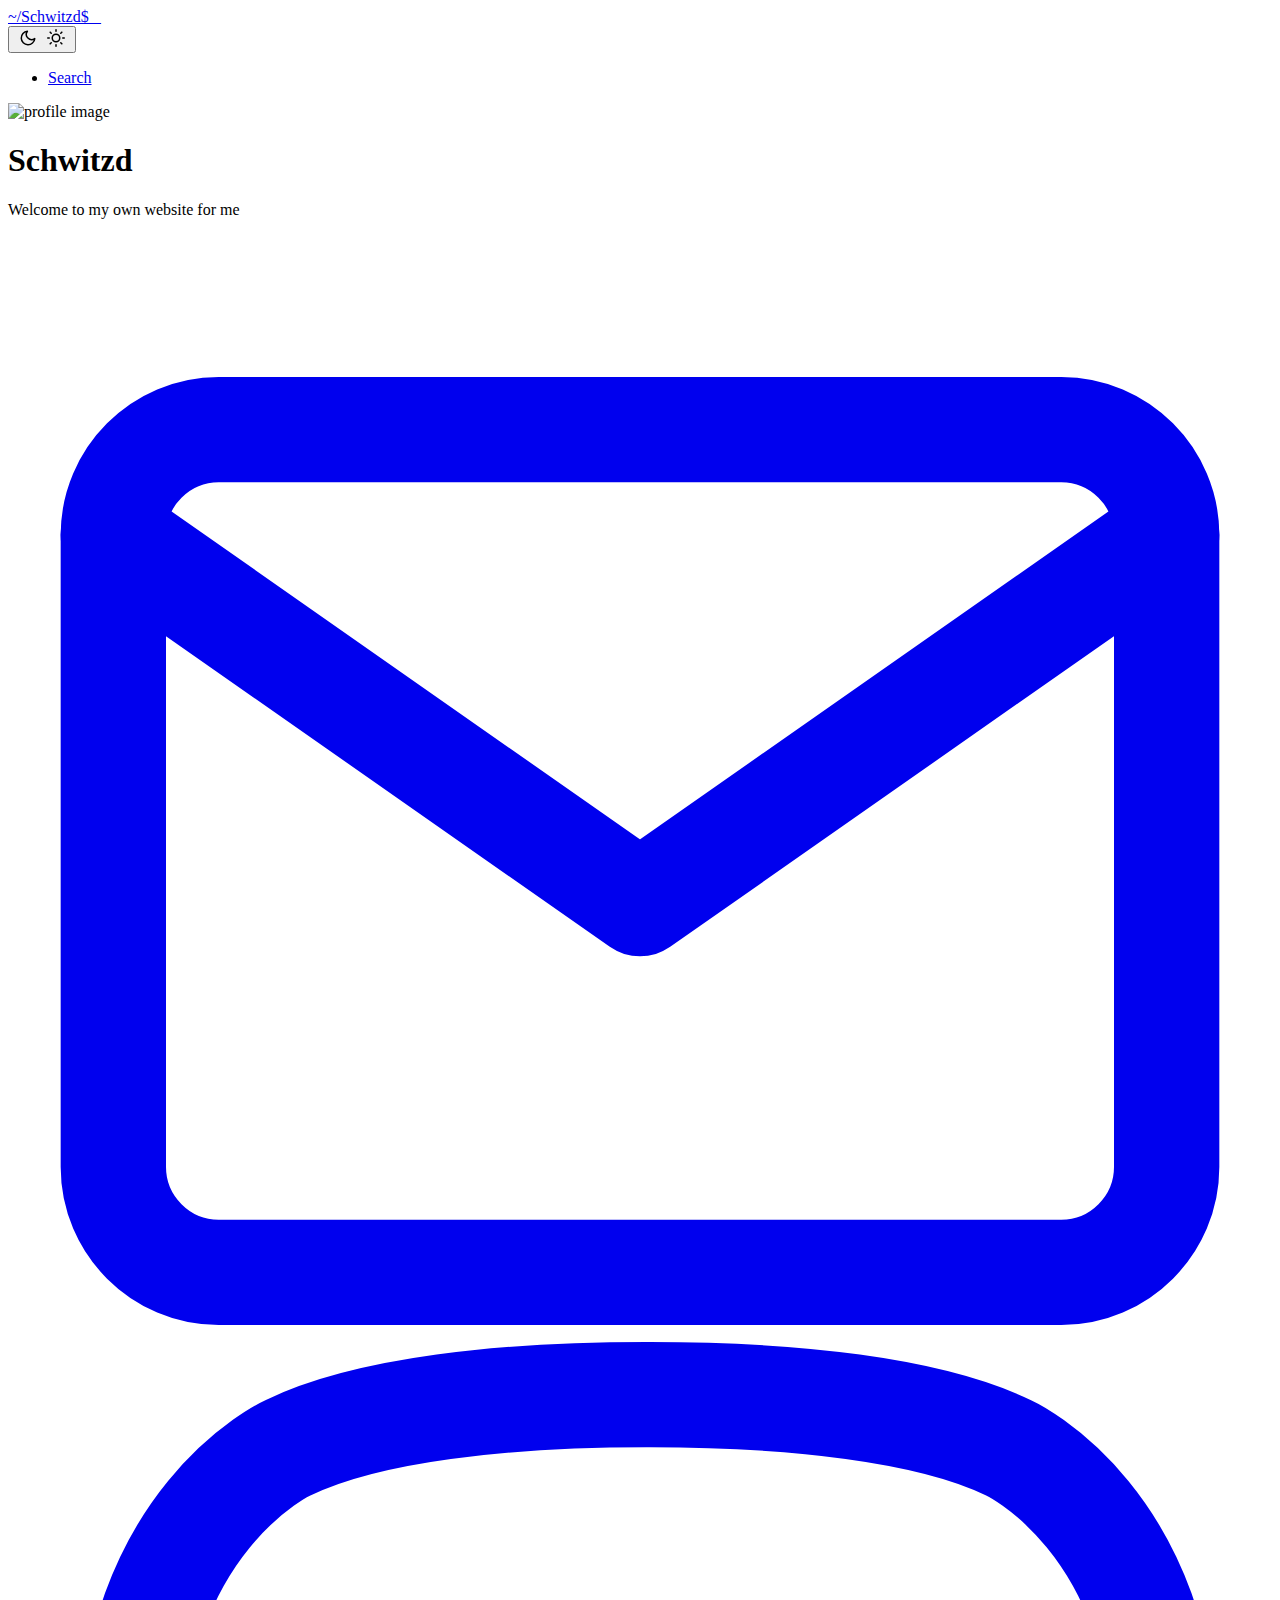
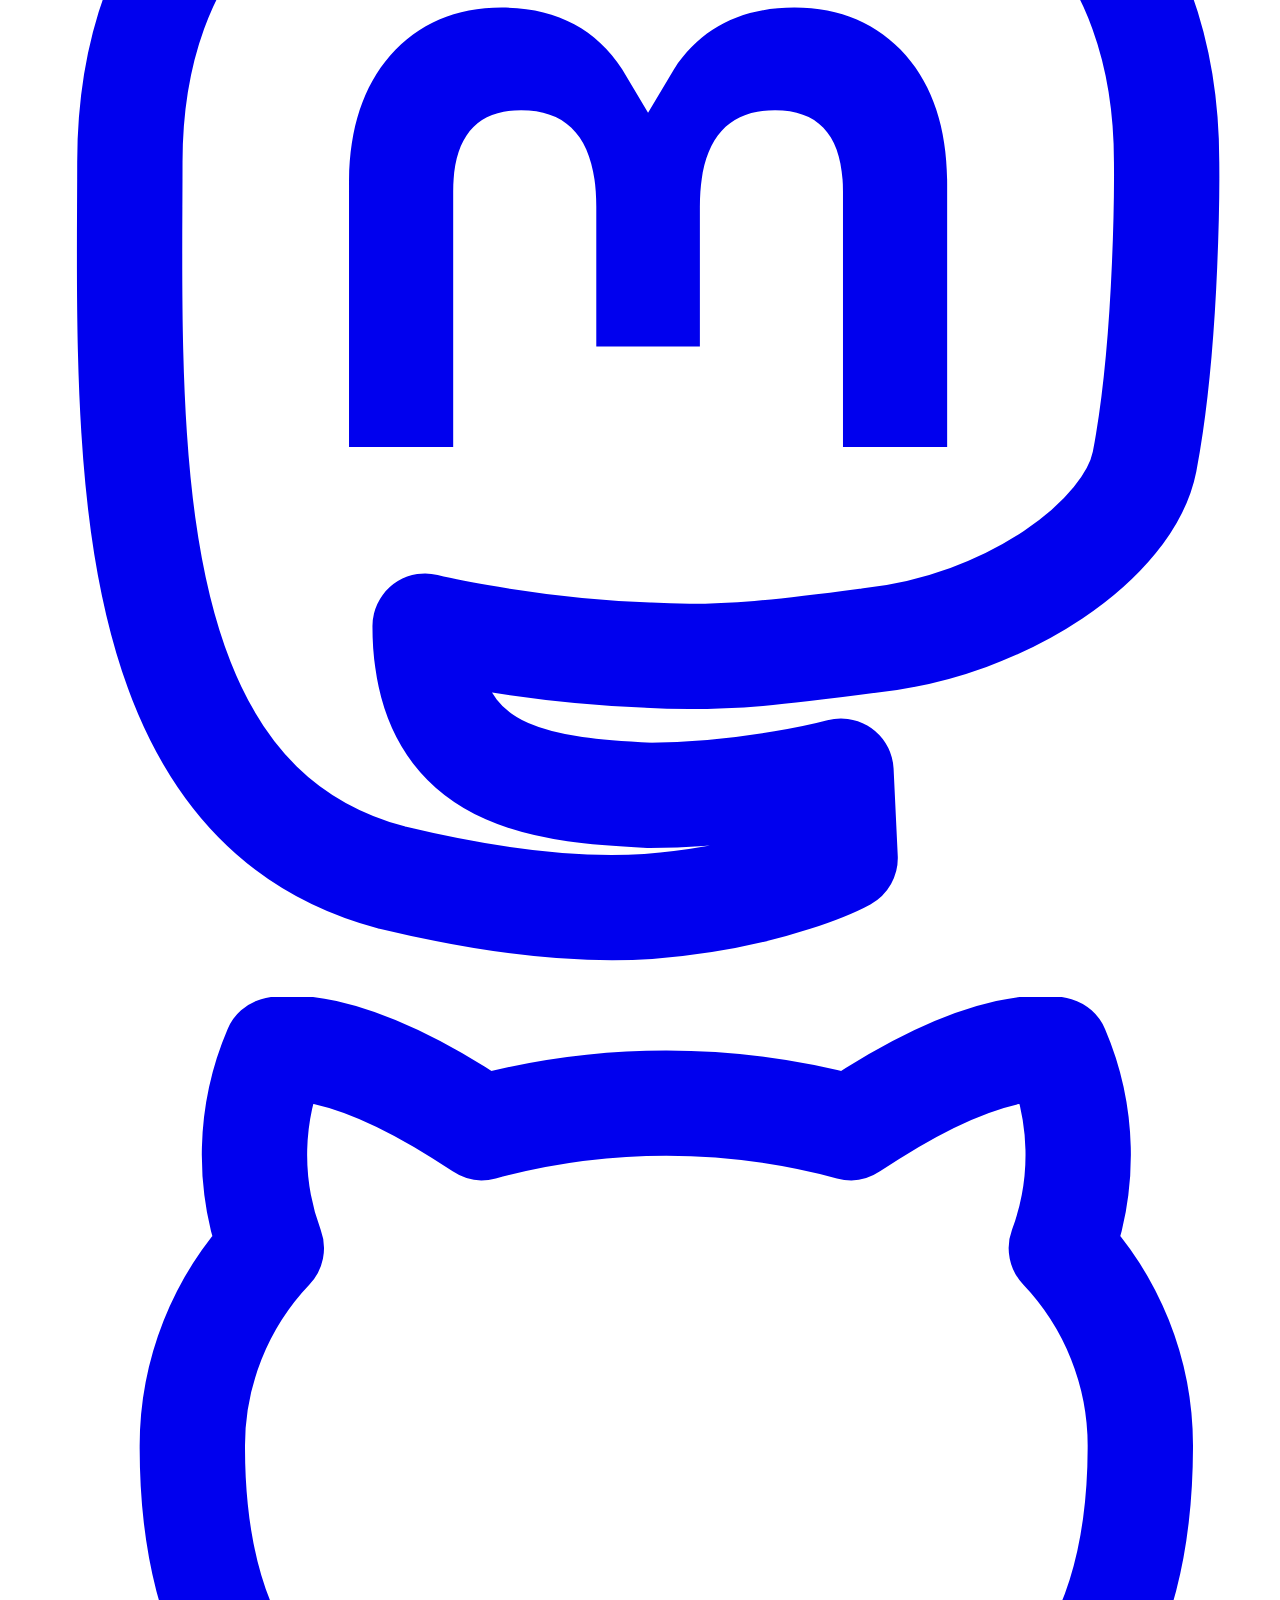
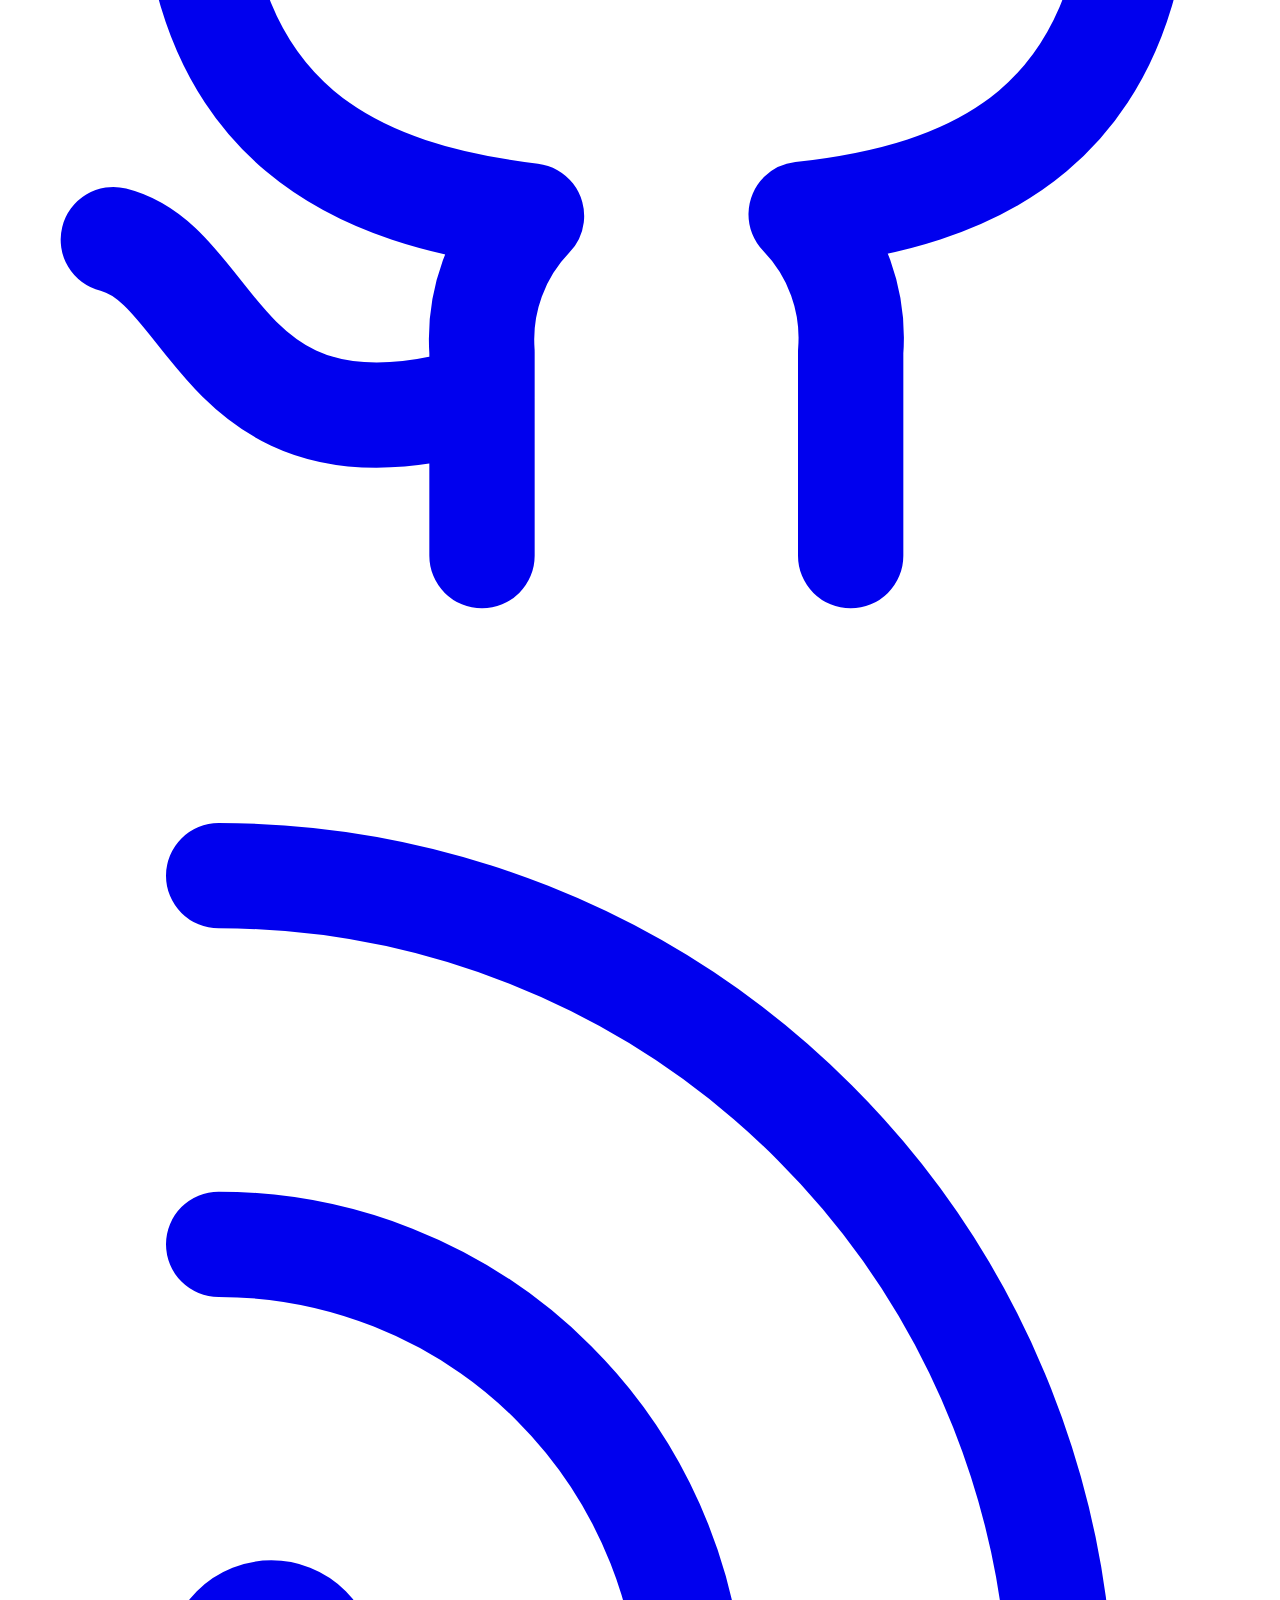
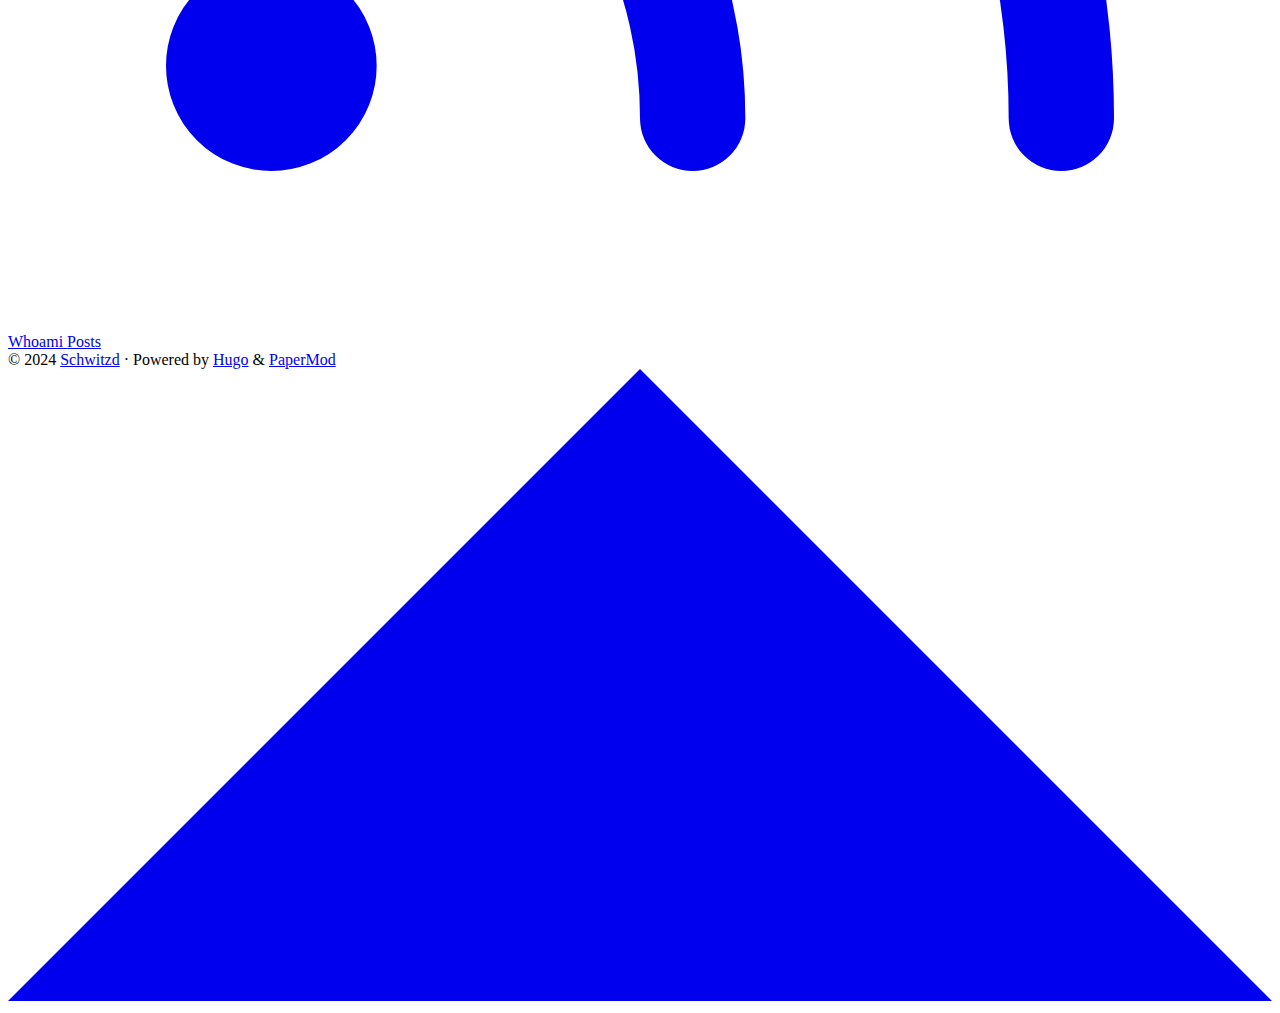
==== public/index.html @ d4819c5f "still under construction" ====
<!DOCTYPE html>
<html lang="en" dir="auto">

<head>
	<meta name="generator" content="Hugo 0.125.5"><script src="/livereload.js?mindelay=10&amp;v=2&amp;port=1313&amp;path=livereload" data-no-instant defer></script><meta charset="utf-8">
<meta http-equiv="X-UA-Compatible" content="IE=edge">
<meta name="viewport" content="width=device-width, initial-scale=1, shrink-to-fit=no">
<meta name="robots" content="index, follow">
<title>Schwitzd</title>

<meta name="description" content="My website on technical stuff, IT security, cryptography and anything else I am interested in.">
<meta name="author" content="Daniel">
<link rel="canonical" href="http://localhost:1313/">
<link crossorigin="anonymous" href="/assets/css/stylesheet.6cf084429bdb60b7ccf34b791f81b91d6a090aed46d8e8744844afa50b60d0a9.css" integrity="sha256-bPCEQpvbYLfM80t5H4G5HWoJCu1G2Oh0SESvpQtg0Kk=" rel="preload stylesheet" as="style">
<link rel="icon" href="http://localhost:1313/favicon.ico">
<link rel="icon" type="image/png" sizes="16x16" href="http://localhost:1313/favicon-16x16.png">
<link rel="icon" type="image/png" sizes="32x32" href="http://localhost:1313/favicon-32x32.png">
<link rel="apple-touch-icon" href="http://localhost:1313/apple-touch-icon.png">
<link rel="mask-icon" href="http://localhost:1313/safari-pinned-tab.svg">
<meta name="theme-color" content="#2e2e33">
<meta name="msapplication-TileColor" content="#2e2e33">
<link rel="alternate" type="application/rss+xml" href="http://localhost:1313/index.xml">
<link rel="alternate" type="application/json" href="http://localhost:1313/index.json">
<link rel="alternate" hreflang="en" href="http://localhost:1313/">
<noscript>
    <style>
        #theme-toggle,
        .top-link {
            display: none;
        }

    </style>
    <style>
        @media (prefers-color-scheme: dark) {
            :root {
                --theme: rgb(29, 30, 32);
                --entry: rgb(46, 46, 51);
                --primary: rgb(218, 218, 219);
                --secondary: rgb(155, 156, 157);
                --tertiary: rgb(65, 66, 68);
                --content: rgb(196, 196, 197);
                --code-block-bg: rgb(46, 46, 51);
                --code-bg: rgb(55, 56, 62);
                --border: rgb(51, 51, 51);
            }

            .list {
                background: var(--theme);
            }

            .list:not(.dark)::-webkit-scrollbar-track {
                background: 0 0;
            }

            .list:not(.dark)::-webkit-scrollbar-thumb {
                border-color: var(--theme);
            }
        }

    </style>
</noscript>
  

<meta property="og:title" content="Schwitzd" />
<meta property="og:description" content="My website on technical stuff, IT security, cryptography and anything else I am interested in." />
<meta property="og:type" content="website" />
<meta property="og:url" content="http://localhost:1313/" />

<meta name="twitter:card" content="summary"/>
<meta name="twitter:title" content="Schwitzd"/>
<meta name="twitter:description" content="My website on technical stuff, IT security, cryptography and anything else I am interested in."/>

<script type="application/ld+json">
{
  "@context": "https://schema.org",
  "@type": "Organization",
  "name": "Schwitzd",
  "url": "http://localhost:1313/",
  "description": "My website on technical stuff, IT security, cryptography and anything else I am interested in.",
  "thumbnailUrl": "http://localhost:1313/favicon.ico",
  "sameAs": [
      "mailto:me@schwitzd.me", "https://infosec.exchange/@Schwitzd", "https://github.com/Schwitzd", "/posts/index.xml"
  ]
}
</script>
</head>

<body class="list" id="top">
<script>
    if (localStorage.getItem("pref-theme") === "dark") {
        document.body.classList.add('dark');
    } else if (localStorage.getItem("pref-theme") === "light") {
        document.body.classList.remove('dark')
    } else if (window.matchMedia('(prefers-color-scheme: dark)').matches) {
        document.body.classList.add('dark');
    }

</script>

<header class="header">
    <nav class="nav">
        <div class="logo">
            <a href="http://localhost:1313/" accesskey="h" title="~/Schwitzd$ _ (Alt + H)">~/Schwitzd$ _</a>
            <div class="logo-switches">
                <button id="theme-toggle" accesskey="t" title="(Alt + T)">
                    <svg id="moon" xmlns="http://www.w3.org/2000/svg" width="24" height="18" viewBox="0 0 24 24"
                        fill="none" stroke="currentColor" stroke-width="2" stroke-linecap="round"
                        stroke-linejoin="round">
                        <path d="M21 12.79A9 9 0 1 1 11.21 3 7 7 0 0 0 21 12.79z"></path>
                    </svg>
                    <svg id="sun" xmlns="http://www.w3.org/2000/svg" width="24" height="18" viewBox="0 0 24 24"
                        fill="none" stroke="currentColor" stroke-width="2" stroke-linecap="round"
                        stroke-linejoin="round">
                        <circle cx="12" cy="12" r="5"></circle>
                        <line x1="12" y1="1" x2="12" y2="3"></line>
                        <line x1="12" y1="21" x2="12" y2="23"></line>
                        <line x1="4.22" y1="4.22" x2="5.64" y2="5.64"></line>
                        <line x1="18.36" y1="18.36" x2="19.78" y2="19.78"></line>
                        <line x1="1" y1="12" x2="3" y2="12"></line>
                        <line x1="21" y1="12" x2="23" y2="12"></line>
                        <line x1="4.22" y1="19.78" x2="5.64" y2="18.36"></line>
                        <line x1="18.36" y1="5.64" x2="19.78" y2="4.22"></line>
                    </svg>
                </button>
            </div>
        </div>
        <ul id="menu">
            <li>
                <a href="http://localhost:1313/search" title="Search (Alt &#43; /)" accesskey=/>
                    <span>Search</span>
                </a>
            </li>
        </ul>
    </nav>
</header>
<main class="main"><div class="profile">
    <div class="profile_inner">
        <img draggable="false" src="https://media.infosec.exchange/infosec.exchange/accounts/avatars/109/800/279/181/661/366/original/7f3ded060a7ae574.jpg%22" alt="profile image" title=""
            height="120" width="120" />
        <h1>Schwitzd</h1>
        <span>Welcome to my own website for me</span><div class="social-icons" >
    <a href="mailto:me@schwitzd.me" target="_blank" rel="noopener noreferrer me"
        title="Email">
        <svg xmlns="http://www.w3.org/2000/svg" viewBox="0 0 24 21" fill="none" stroke="currentColor" stroke-width="2"
    stroke-linecap="round" stroke-linejoin="round">
    <path d="M4 4h16c1.1 0 2 .9 2 2v12c0 1.1-.9 2-2 2H4c-1.1 0-2-.9-2-2V6c0-1.1.9-2 2-2z"></path>
    <polyline points="22,6 12,13 2,6"></polyline>
</svg>
    </a>
    <a href="https://infosec.exchange/@Schwitzd" target="_blank" rel="noopener noreferrer me"
        title="Mastodon">
        <svg xmlns="http://www.w3.org/2000/svg" viewBox="0 0 24 24" fill="none" stroke="currentColor" stroke-width="2"
    stroke-linecap="round" stroke-linejoin="round">
    <path
        d="M21.58 13.913c-.29 1.469-2.592 3.121-5.238 3.396-1.379.184-2.737.368-4.185.276-2.368-.092-4.237-.551-4.237-.551 0 .184.014.459.043.643.308 2.294 2.317 2.478 4.22 2.57 1.922 0 3.633-.46 3.633-.46l.079 1.653s-1.344.734-3.738.918c-1.32.091-2.96-.092-4.869-.551-4.14-1.102-4.853-5.507-4.961-10.005-.034-1.285-.013-2.57-.013-3.58 0-4.589 3-5.966 3-5.966 1.513-.734 4.11-1.01 6.808-1.01h.067c2.699 0 5.296.276 6.81 1.01 0 0 3 1.377 3 5.967 0 0 .037 3.304-.419 5.69"
        stroke="currentColor" />
    <path
        d="M17.832 8.633v5h-1.978V8.78c0-1.023-.43-1.542-1.29-1.542-.95 0-1.427.616-1.427 1.834v2.655H11.17V9.072c0-1.218-.476-1.834-1.427-1.834-.86 0-1.29.52-1.29 1.542v4.852H6.475V8.633c0-1.022.26-1.834.782-2.434.538-.6 1.243-.909 2.118-.909 1.012 0 1.779.39 2.286 1.169l.492.827.493-.827c.507-.78 1.274-1.169 2.286-1.169.875 0 1.58.308 2.118.909.522.6.782 1.412.782 2.434"
        fill="currentColor" stroke="none" />
</svg>
    </a>
    <a href="https://github.com/Schwitzd" target="_blank" rel="noopener noreferrer me"
        title="Github">
        <svg xmlns="http://www.w3.org/2000/svg" viewBox="0 0 24 24" fill="none" stroke="currentColor" stroke-width="2"
    stroke-linecap="round" stroke-linejoin="round">
    <path
        d="M9 19c-5 1.5-5-2.5-7-3m14 6v-3.87a3.37 3.37 0 0 0-.94-2.61c3.14-.35 6.44-1.54 6.44-7A5.44 5.44 0 0 0 20 4.77 5.07 5.07 0 0 0 19.91 1S18.73.65 16 2.48a13.38 13.38 0 0 0-7 0C6.27.65 5.09 1 5.09 1A5.07 5.07 0 0 0 5 4.77a5.44 5.44 0 0 0-1.5 3.78c0 5.42 3.3 6.61 6.44 7A3.37 3.37 0 0 0 9 18.13V22">
    </path>
</svg>
    </a>
    <a href="/posts/index.xml" target="_blank" rel="noopener noreferrer me"
        title="RSS">
        <svg xmlns="http://www.w3.org/2000/svg" viewBox="0 0 24 24" fill="none" stroke="currentColor" stroke-width="2"
    stroke-linecap="round" stroke-linejoin="round">
    <path d="M4 11a9 9 0 0 1 9 9" />
    <path d="M4 4a16 16 0 0 1 16 16" />
    <circle cx="5" cy="19" r="1" />
</svg>
    </a>
</div>

        <div class="buttons">
            <a class="button" href="/whoami2" rel="noopener" title="Whoami">
                <span class="button-inner">
                    Whoami
                </span>
            </a>
            <a class="button" href="/posts" rel="noopener" title="Posts">
                <span class="button-inner">
                    Posts
                </span>
            </a>
        </div>
    </div>
</div>

    </main>
    
<footer class="footer">
    
        <span>&copy; 2024 <a href="http://localhost:1313/">Schwitzd</a></span> · 

    <span>
        Powered by
        <a href="https://gohugo.io/" rel="noopener noreferrer" target="_blank">Hugo</a> &
        <a href="https://github.com/adityatelange/hugo-PaperMod/" rel="noopener" target="_blank">PaperMod</a>
    </span>
</footer>
<a href="#top" aria-label="go to top" title="Go to Top (Alt + G)" class="top-link" id="top-link" accesskey="g">
    <svg xmlns="http://www.w3.org/2000/svg" viewBox="0 0 12 6" fill="currentColor">
        <path d="M12 6H0l6-6z" />
    </svg>
</a>

<script>
    let menu = document.getElementById('menu')
    if (menu) {
        menu.scrollLeft = localStorage.getItem("menu-scroll-position");
        menu.onscroll = function () {
            localStorage.setItem("menu-scroll-position", menu.scrollLeft);
        }
    }

    document.querySelectorAll('a[href^="#"]').forEach(anchor => {
        anchor.addEventListener("click", function (e) {
            e.preventDefault();
            var id = this.getAttribute("href").substr(1);
            if (!window.matchMedia('(prefers-reduced-motion: reduce)').matches) {
                document.querySelector(`[id='${decodeURIComponent(id)}']`).scrollIntoView({
                    behavior: "smooth"
                });
            } else {
                document.querySelector(`[id='${decodeURIComponent(id)}']`).scrollIntoView();
            }
            if (id === "top") {
                history.replaceState(null, null, " ");
            } else {
                history.pushState(null, null, `#${id}`);
            }
        });
    });

</script>
<script>
    var mybutton = document.getElementById("top-link");
    window.onscroll = function () {
        if (document.body.scrollTop > 800 || document.documentElement.scrollTop > 800) {
            mybutton.style.visibility = "visible";
            mybutton.style.opacity = "1";
        } else {
            mybutton.style.visibility = "hidden";
            mybutton.style.opacity = "0";
        }
    };

</script>
<script>
    document.getElementById("theme-toggle").addEventListener("click", () => {
        if (document.body.className.includes("dark")) {
            document.body.classList.remove('dark');
            localStorage.setItem("pref-theme", 'light');
        } else {
            document.body.classList.add('dark');
            localStorage.setItem("pref-theme", 'dark');
        }
    })

</script>
</body>

</html>
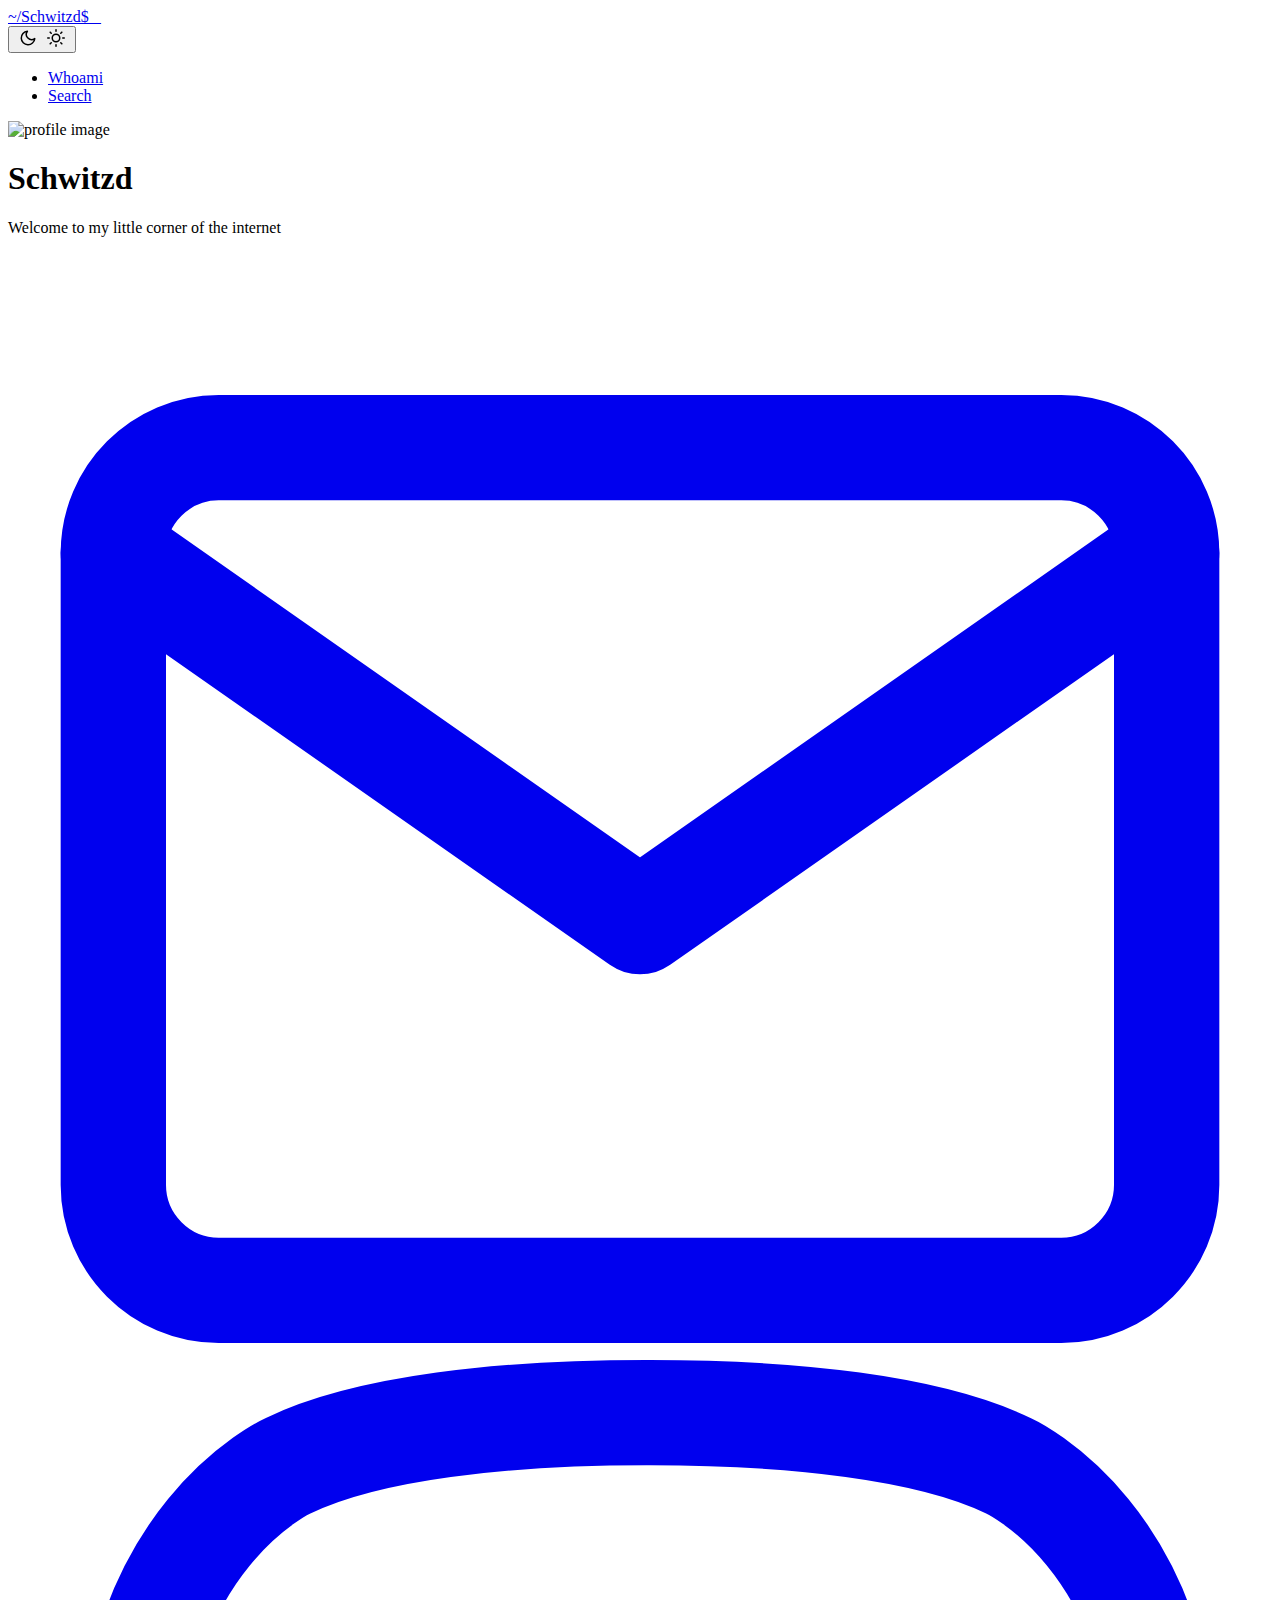
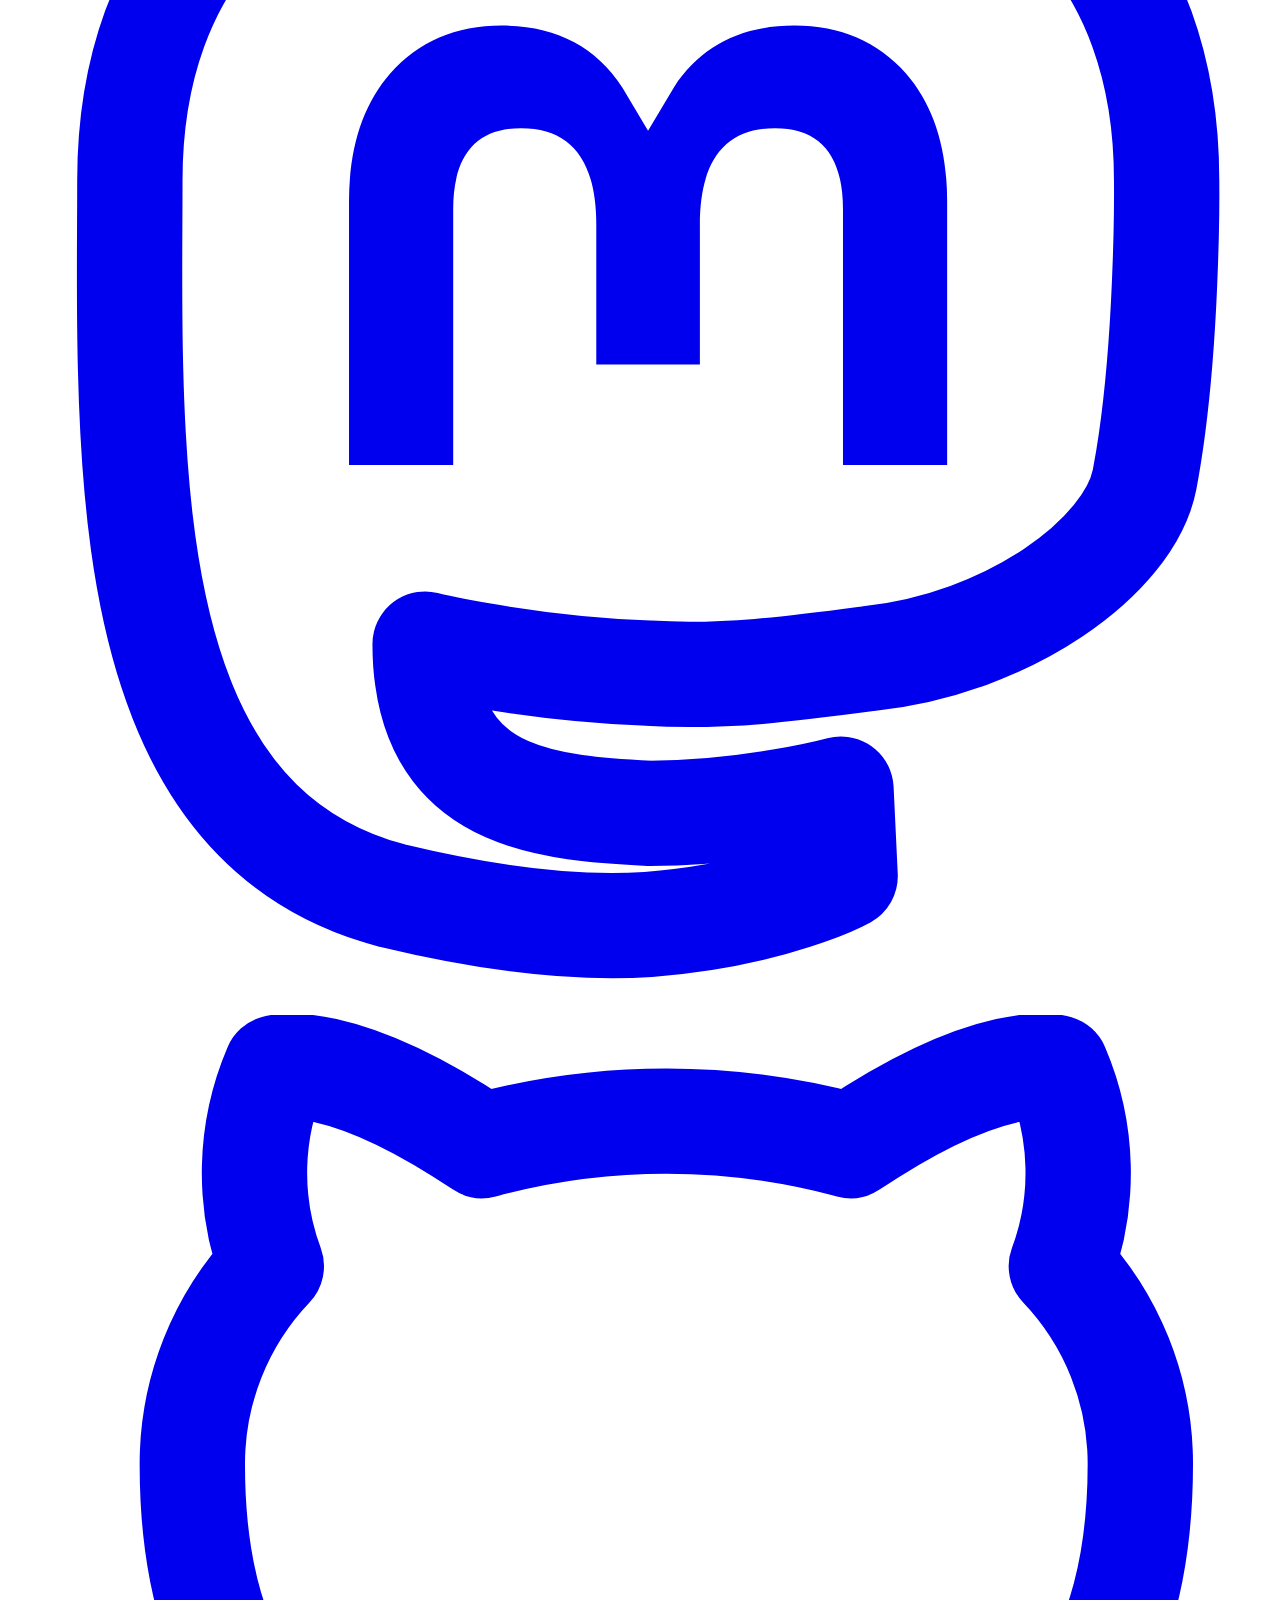
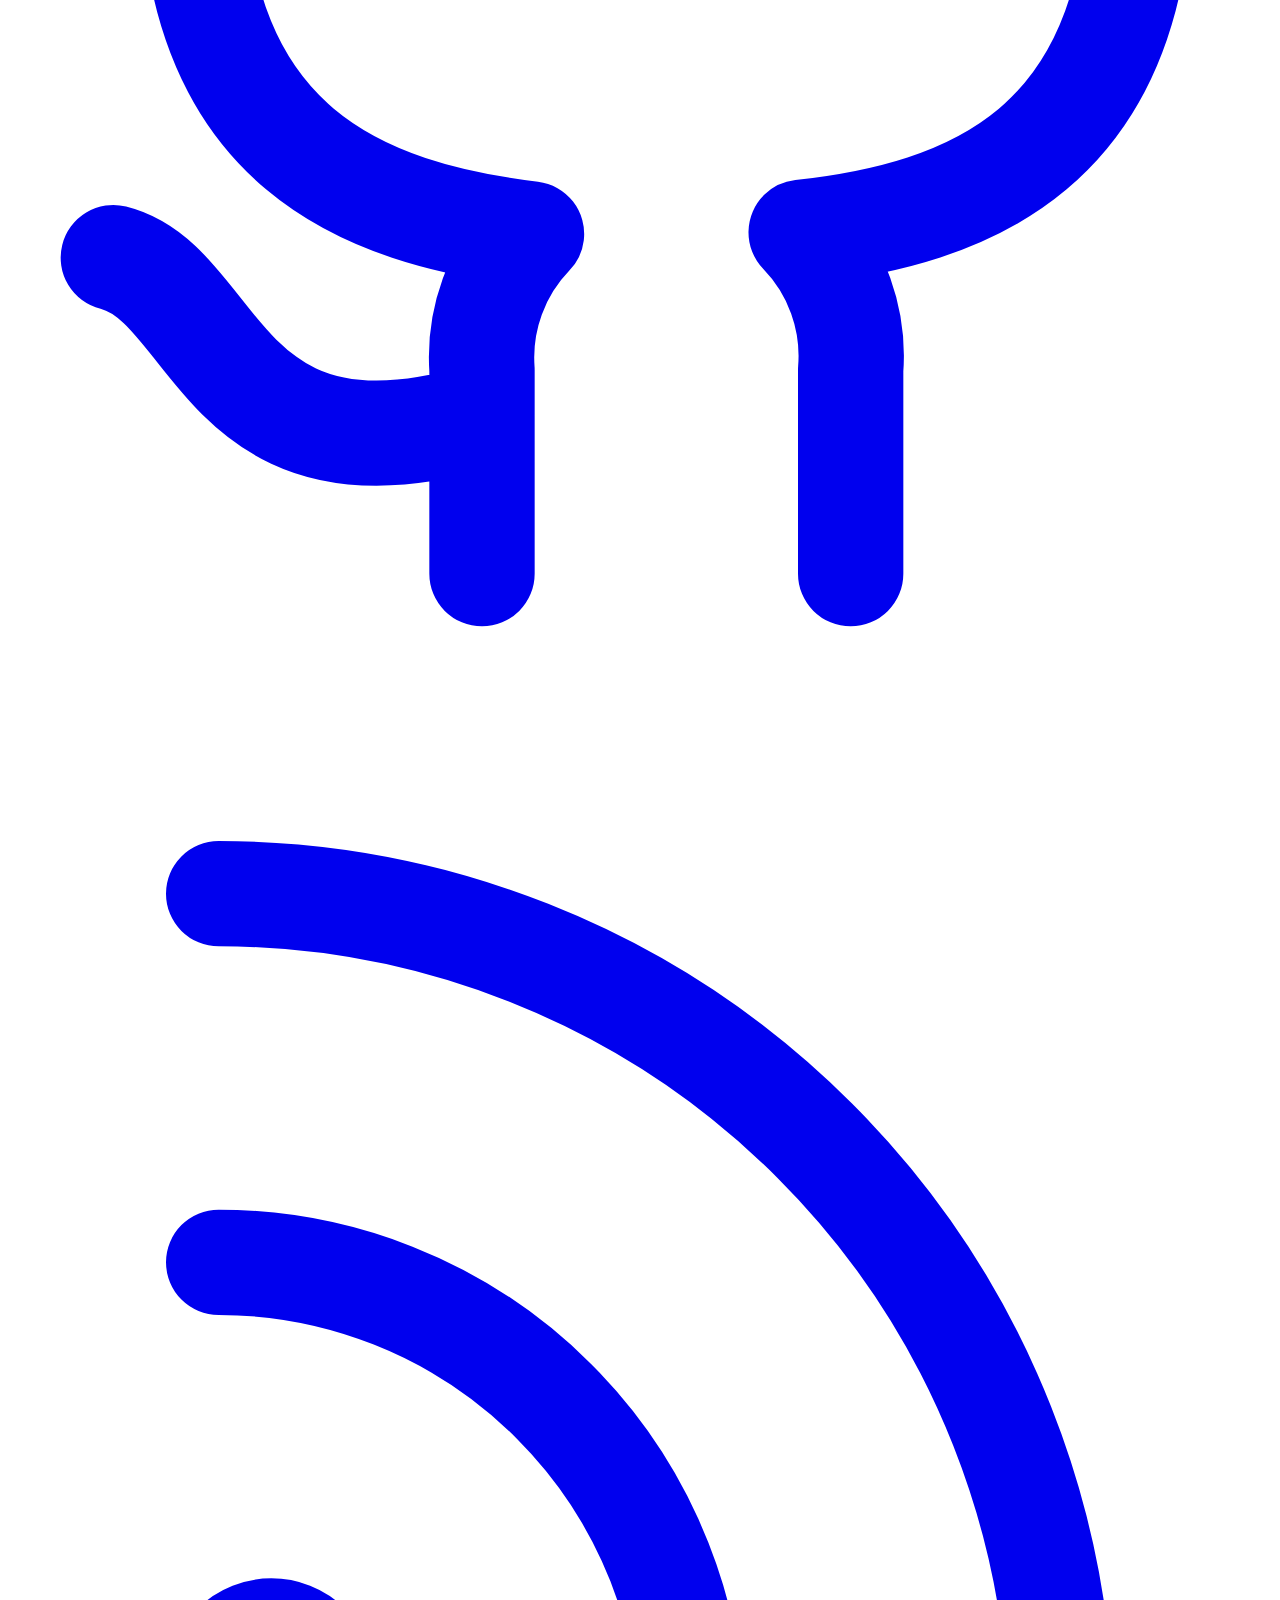
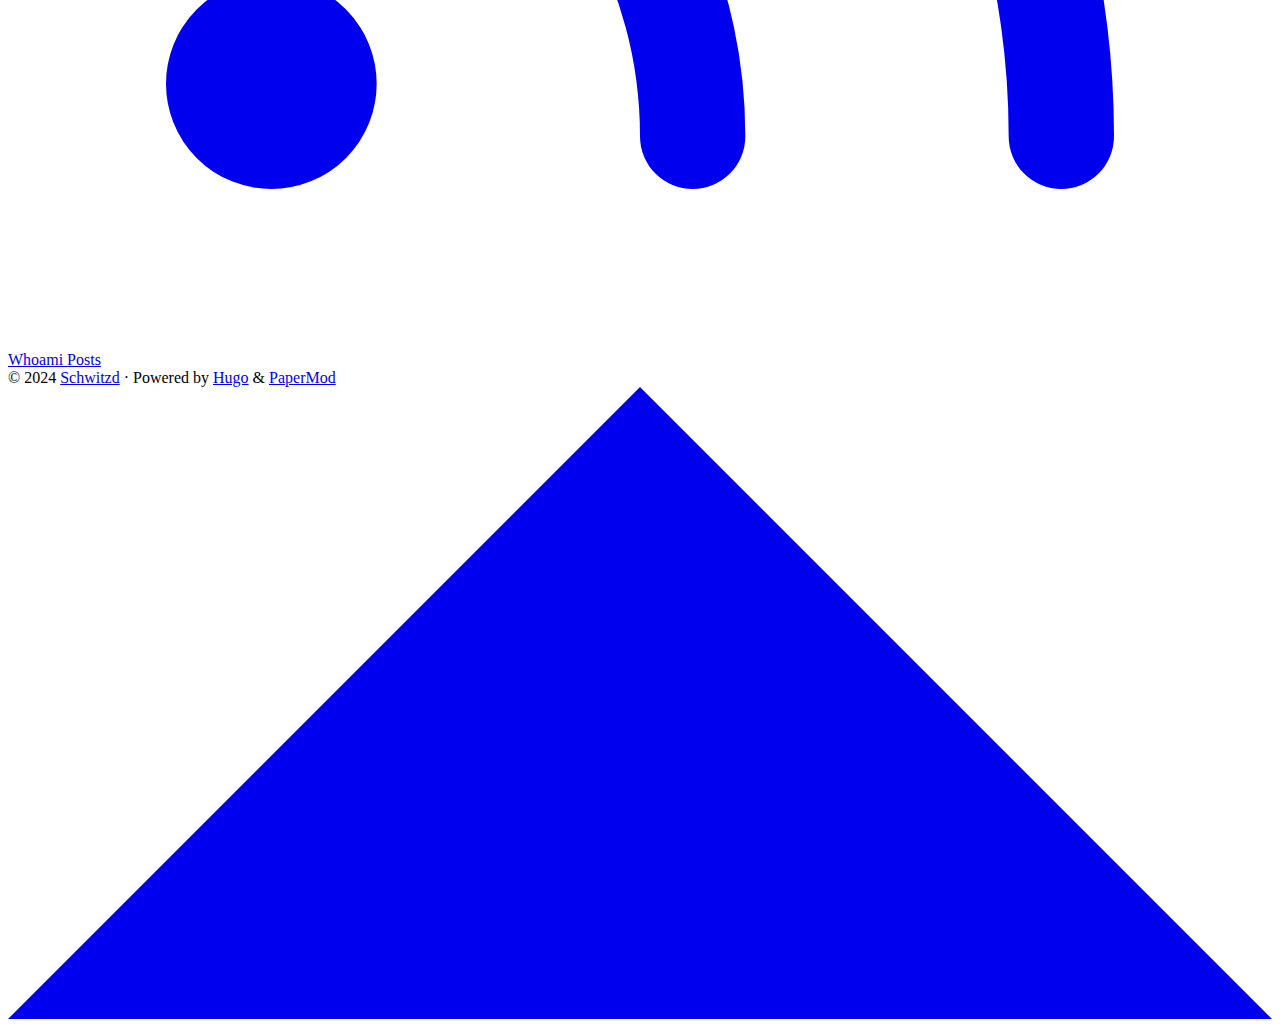
==== commit 3253580e: "version 0.1" ====
--- a/public/index.html
+++ b/public/index.html
@@ -126,6 +126,11 @@
         </div>
         <ul id="menu">
             <li>
+                <a href="http://localhost:1313/whoami" title="Whoami">
+                    <span>Whoami</span>
+                </a>
+            </li>
+            <li>
                 <a href="http://localhost:1313/search" title="Search (Alt &#43; /)" accesskey=/>
                     <span>Search</span>
                 </a>
@@ -135,10 +140,10 @@
 </header>
 <main class="main"><div class="profile">
     <div class="profile_inner">
-        <img draggable="false" src="https://media.infosec.exchange/infosec.exchange/accounts/avatars/109/800/279/181/661/366/original/7f3ded060a7ae574.jpg%22" alt="profile image" title=""
+        <img draggable="false" src="https://avatars.githubusercontent.com/u/15292575" alt="profile image" title=""
             height="120" width="120" />
         <h1>Schwitzd</h1>
-        <span>Welcome to my own website for me</span><div class="social-icons" >
+        <span>Welcome to my little corner of the internet</span><div class="social-icons" >
     <a href="mailto:me@schwitzd.me" target="_blank" rel="noopener noreferrer me"
         title="Email">
         <svg xmlns="http://www.w3.org/2000/svg" viewBox="0 0 24 21" fill="none" stroke="currentColor" stroke-width="2"
@@ -180,7 +185,7 @@
 </div>
 
         <div class="buttons">
-            <a class="button" href="/whoami2" rel="noopener" title="Whoami">
+            <a class="button" href="/whoami" rel="noopener" title="Whoami">
                 <span class="button-inner">
                     Whoami
                 </span>
